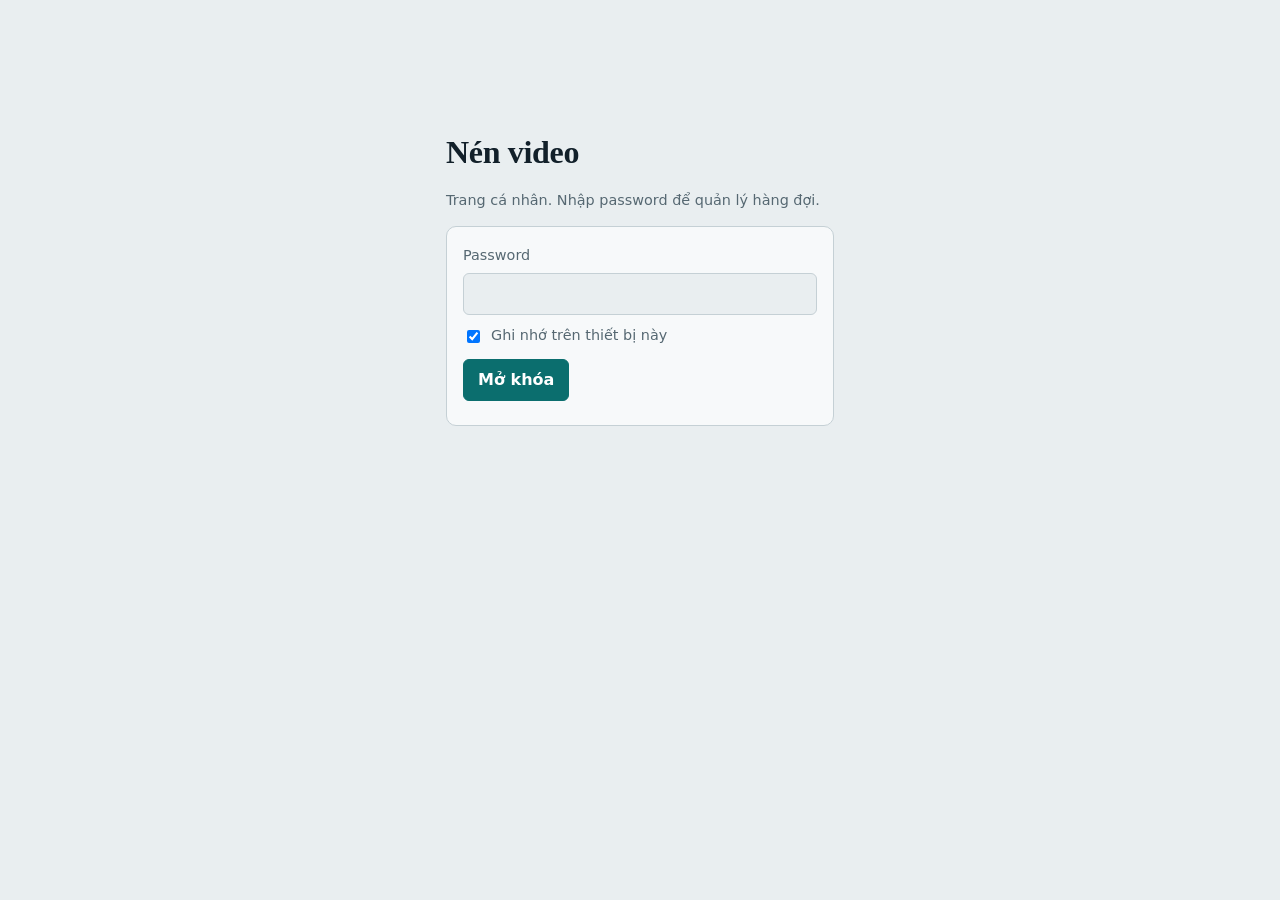
==== docs/index.html @ 37a422a2 "Add files via upload" ====
<!doctype html>
<html lang="vi">
<head>
<meta charset="utf-8">
<meta name="viewport" content="width=device-width, initial-scale=1">
<!-- connect-src: nếu Worker dùng tên miền riêng, thay https://*.workers.dev bằng đúng địa chỉ Worker -->
<meta http-equiv="Content-Security-Policy" content="default-src 'none'; script-src 'self'; style-src 'unsafe-inline'; connect-src https://*.workers.dev; img-src data:; base-uri 'none'; form-action 'none'">
<meta name="color-scheme" content="light dark">
<title>Nén video</title>
<style>
:root{--bg:#e9eef0;--surface:#f7f9fa;--ink:#12202a;--mute:#566872;--line:#c5d0d5;--accent:#0b6e6e;--on-accent:#fff;--warn:#9a5b00;--bad:#a3261e;--ok:#1d6b3a;--soft:#dde6e9}
@media (prefers-color-scheme:dark){:root{--bg:#0f171c;--surface:#172229;--ink:#e4ecef;--mute:#93a6ae;--line:#2a3a43;--accent:#5cc8c4;--on-accent:#06201f;--warn:#e0a84a;--bad:#ff8f86;--ok:#7bd69a;--soft:#1f2d35}}
*{box-sizing:border-box}
body{margin:0;background:var(--bg);color:var(--ink);font:16px/1.5 system-ui,-apple-system,"Segoe UI",Roboto,sans-serif}
main{max-width:860px;margin:0 auto;padding:20px 16px 96px}
h1,h2{font-family:Georgia,"Times New Roman",serif;font-weight:700;letter-spacing:-.01em;margin:0}
h1{font-size:2rem}h2{font-size:1.3rem;margin-bottom:10px}
header{display:flex;justify-content:space-between;align-items:flex-start;gap:12px;margin-bottom:20px}
header p{margin:4px 0 0;color:var(--mute);max-width:52ch}
section{background:var(--surface);border:1px solid var(--line);border-radius:10px;padding:16px;margin-bottom:16px}
textarea,input,select{font:inherit;color:inherit;background:var(--bg);border:1px solid var(--line);border-radius:6px;padding:8px 10px;max-width:100%}
textarea{width:100%;min-height:92px;resize:vertical}
button{font:inherit;cursor:pointer;border:1px solid var(--line);background:var(--soft);color:var(--ink);border-radius:6px;padding:8px 14px}
button.primary{background:var(--accent);color:var(--on-accent);border-color:var(--accent);font-weight:600}
button.danger{color:var(--bad)}
button:disabled{opacity:.5;cursor:not-allowed}
:focus-visible{outline:3px solid var(--accent);outline-offset:2px}
.row{display:flex;flex-wrap:wrap;gap:8px;align-items:center}
.grow{flex:1}
.muted{color:var(--mute);font-size:.9rem}
.badge{display:inline-block;font-size:.8rem;font-weight:600;padding:1px 8px;border-radius:99px;background:var(--soft);border:1px solid var(--line)}
.badge.exp{color:var(--warn);border-color:var(--warn)}
.item{border:1px solid var(--line);border-left:5px solid var(--accent);border-radius:8px;padding:10px 12px;margin-top:10px;background:var(--bg)}
.item.failed{border-left-color:var(--bad)}.item.err{border-left-color:var(--warn)}
.item .ref{word-break:break-all}
.chips{display:flex;flex-wrap:wrap;gap:6px;margin-top:6px}
.chips span{font-size:.8rem;color:var(--mute);background:var(--soft);padding:1px 8px;border-radius:4px}
.opts{display:grid;grid-template-columns:repeat(auto-fit,minmax(150px,1fr));gap:8px;margin-top:8px}
.opts label{display:flex;flex-direction:column;font-size:.8rem;color:var(--mute);gap:2px}
.msg{margin:8px 0 0;font-size:.9rem}.msg.bad{color:var(--bad)}.msg.warn{color:var(--warn)}.msg.ok{color:var(--ok)}
details summary{cursor:pointer;color:var(--accent);margin-top:6px}
#lock{max-width:420px;margin:12vh auto}
#savebar{position:fixed;left:0;right:0;bottom:0;background:var(--surface);border-top:1px solid var(--line);padding:10px 16px;display:none}
#savebar .in{max-width:860px;margin:0 auto;display:flex;gap:10px;align-items:center;justify-content:space-between}
a{color:var(--accent)}
.sr{position:absolute;left:-9999px}
@media (prefers-reduced-motion:no-preference){.item{transition:border-color .2s}}
</style>
</head>
<body>
<main id="lock" hidden>
  <h1>Nén video</h1>
  <p class="muted">Trang cá nhân. Nhập password để quản lý hàng đợi.</p>
  <section>
    <label for="pw" class="muted">Password</label>
    <input id="pw" type="password" autocomplete="current-password" style="width:100%;margin:6px 0 10px">
    <label class="row muted"><input id="remember" type="checkbox" checked> Ghi nhớ trên thiết bị này</label>
    <div class="row" style="margin-top:12px"><button id="login" class="primary">Mở khóa</button></div>
    <p id="lockmsg" class="msg" role="alert"></p>
  </section>
</main>

<main id="app" hidden>
  <header>
    <div>
      <h1>Nén video</h1>
      <p>Dán link, chọn mức nén, lưu vào hàng đợi. GitHub Actions sẽ nén và đưa kết quả lên Release.</p>
    </div>
    <button id="logout">Đăng xuất</button>
  </header>

  <section>
    <h2>Thêm link</h2>
    <label for="links" class="sr">Link video, mỗi dòng một link</label>
    <textarea id="links" placeholder="Mỗi dòng một link (Google Drive, Dropbox, pCloud, GitHub, Hugging Face, Internet Archive…)" spellcheck="false"></textarea>
    <div id="preview"></div>
    <details id="defaults"><summary>Tuỳ chọn cho mục mới</summary><div id="defopts"></div>
      <div class="row" style="margin-top:8px"><button id="applyall">Áp dụng cho tất cả nháp</button></div></details>
    <div class="row" style="margin-top:10px"><button id="adddraft" class="primary">Thêm vào nháp</button></div>
  </section>

  <section>
    <h2>Nháp <span id="draftcount" class="muted"></span></h2>
    <p class="muted" style="margin-top:0">Nháp chỉ nằm trong trình duyệt này. Bấm "Lưu vào hàng đợi" mới gửi đi.</p>
    <div id="drafts"></div>
    <div id="saveresult"></div>
  </section>

  <section>
    <div class="row"><h2 class="grow">Hàng đợi</h2><button id="refresh">Làm mới</button><button id="runnow" class="primary">Chạy ngay</button></div>
    <p id="qsummary" class="muted"></p>
    <div id="queue"></div>
    <p id="qmsg" class="msg" role="status"></p>
  </section>

  <section>
    <div class="row"><h2 class="grow">Trạng thái</h2><button id="refstatus">Làm mới</button></div>
    <div id="runs"></div>
    <h2 style="margin-top:16px">Video đã nén</h2>
    <div id="releases"></div>
  </section>
</main>

<div id="savebar"><div class="in"><span id="savetext"></span><button id="save" class="primary">Lưu vào hàng đợi</button></div></div>
<script type="module" src="app.js"></script>
</body>
</html>
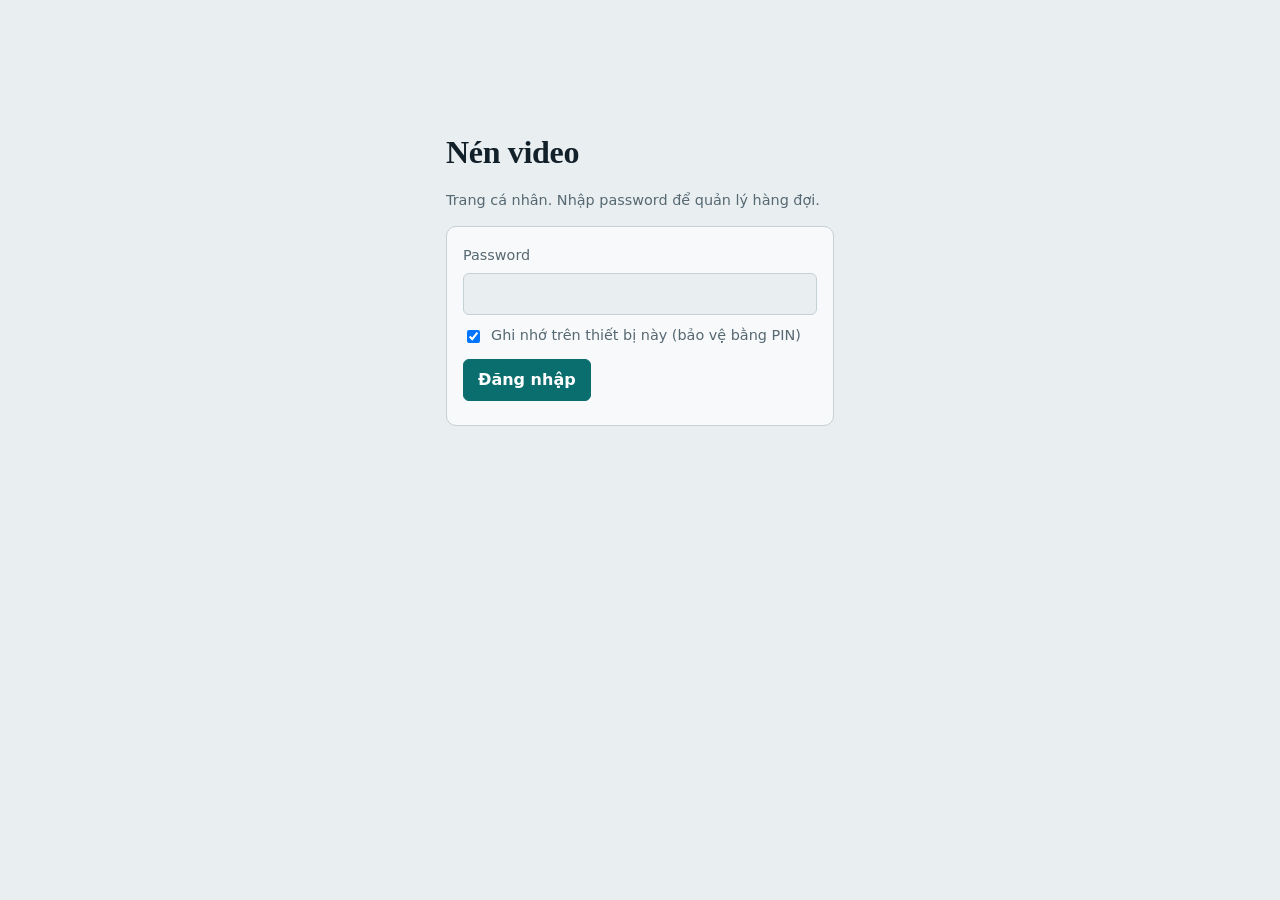
==== commit 7e3e99e6: "Add files via upload" ====
--- a/docs/index.html
+++ b/docs/index.html
@@ -44,6 +44,11 @@
 #savebar .in{max-width:860px;margin:0 auto;display:flex;gap:10px;align-items:center;justify-content:space-between}
 a{color:var(--accent)}
 .sr{position:absolute;left:-9999px}
+.item.dirty{border-left-color:var(--warn)}
+.vid{border-top:1px solid var(--line);margin-top:8px;padding-top:6px}
+.filerow .tag{min-width:6.5em}.filerow a{word-break:break-all}
+.pin{letter-spacing:.4em;text-align:center;font-size:1.4rem;width:100%;margin:6px 0 10px}
+[hidden]{display:none!important}
 @media (prefers-reduced-motion:no-preference){.item{transition:border-color .2s}}
 </style>
 </head>
@@ -54,9 +59,33 @@
   <section>
     <label for="pw" class="muted">Password</label>
     <input id="pw" type="password" autocomplete="current-password" style="width:100%;margin:6px 0 10px">
-    <label class="row muted"><input id="remember" type="checkbox" checked> Ghi nhớ trên thiết bị này</label>
-    <div class="row" style="margin-top:12px"><button id="login" class="primary">Mở khóa</button></div>
+    <label class="row muted"><input id="remember" type="checkbox" checked> Ghi nhớ trên thiết bị này (bảo vệ bằng PIN)</label>
+    <div class="row" style="margin-top:12px"><button id="login" class="primary">Đăng nhập</button></div>
     <p id="lockmsg" class="msg" role="alert"></p>
+  </section>
+</main>
+
+<main id="pinlock" hidden>
+  <h1>Nén video</h1>
+  <p class="muted">Nhập PIN để mở khoá trên thiết bị này.</p>
+  <section>
+    <label for="pin" class="muted">PIN (4–6 chữ số)</label>
+    <input id="pin" class="pin" type="password" inputmode="numeric" autocomplete="off" maxlength="6" pattern="[0-9]*">
+    <div class="row"><button id="unlock" class="primary">Mở khoá</button><button id="forgot">Quên PIN / đăng nhập bằng password</button></div>
+    <p id="pinmsg" class="msg" role="alert"></p>
+  </section>
+</main>
+
+<main id="pinset" hidden>
+  <h1>Đặt PIN</h1>
+  <p class="muted">PIN mã hoá password đã nhớ trên máy này và phải nhập mỗi lần vào trang. Nên dùng 6 chữ số.</p>
+  <section>
+    <label for="pin1" class="muted">PIN mới (4–6 chữ số)</label>
+    <input id="pin1" class="pin" type="password" inputmode="numeric" autocomplete="off" maxlength="6" pattern="[0-9]*">
+    <label for="pin2" class="muted">Nhập lại PIN</label>
+    <input id="pin2" class="pin" type="password" inputmode="numeric" autocomplete="off" maxlength="6" pattern="[0-9]*">
+    <div class="row"><button id="savepin" class="primary">Lưu PIN</button><button id="cancelpin">Quay lại</button></div>
+    <p id="pinsetmsg" class="msg" role="alert"></p>
   </section>
 </main>
 
@@ -64,9 +93,9 @@
   <header>
     <div>
       <h1>Nén video</h1>
-      <p>Dán link, chọn mức nén, lưu vào hàng đợi. GitHub Actions sẽ nén và đưa kết quả lên Release.</p>
+      <p>Dán link, chọn mức nén, lưu vào hàng đợi, rồi bấm <strong>Chạy ngay</strong>. Lưu chỉ lưu, không tự chạy. GitHub Actions sẽ nén và đưa kết quả lên Release.</p>
     </div>
-    <button id="logout">Đăng xuất</button>
+    <div class="row"><button id="lockbtn" hidden>Khoá</button><button id="logout">Đăng xuất</button></div>
   </header>
 
   <section>
@@ -74,14 +103,14 @@
     <label for="links" class="sr">Link video, mỗi dòng một link</label>
     <textarea id="links" placeholder="Mỗi dòng một link (Google Drive, Dropbox, pCloud, GitHub, Hugging Face, Internet Archive…)" spellcheck="false"></textarea>
     <div id="preview"></div>
-    <details id="defaults"><summary>Tuỳ chọn cho mục mới</summary><div id="defopts"></div>
+    <details id="defaults"><summary>Tuỳ chọn cho mục mới (được nhớ trên thiết bị này)</summary><div id="defopts"></div>
       <div class="row" style="margin-top:8px"><button id="applyall">Áp dụng cho tất cả nháp</button></div></details>
     <div class="row" style="margin-top:10px"><button id="adddraft" class="primary">Thêm vào nháp</button></div>
   </section>
 
   <section>
     <h2>Nháp <span id="draftcount" class="muted"></span></h2>
-    <p class="muted" style="margin-top:0">Nháp chỉ nằm trong trình duyệt này. Bấm "Lưu vào hàng đợi" mới gửi đi.</p>
+    <p class="muted" style="margin-top:0">Nháp chỉ nằm trong trình duyệt này. "Lưu vào hàng đợi" chỉ lưu, chưa chạy; muốn chạy hãy bấm "Chạy ngay" ở mục Hàng đợi.</p>
     <div id="drafts"></div>
     <div id="saveresult"></div>
   </section>
@@ -89,6 +118,12 @@
   <section>
     <div class="row"><h2 class="grow">Hàng đợi</h2><button id="refresh">Làm mới</button><button id="runnow" class="primary">Chạy ngay</button></div>
     <p id="qsummary" class="muted"></p>
+    <div class="row">
+      <button id="saveall" class="primary" disabled>Lưu tất cả thay đổi</button>
+      <button id="discard" hidden>Bỏ thay đổi</button>
+      <button id="applyq" disabled>Áp dụng tuỳ chọn mặc định cho cả hàng chờ</button>
+    </div>
+    <p class="muted">Sửa tuỳ chọn nhiều mục rồi lưu một lần. Chưa lưu thì không có gì thay đổi trên GitHub.</p>
     <div id="queue"></div>
     <p id="qmsg" class="msg" role="status"></p>
   </section>
@@ -96,7 +131,7 @@
   <section>
     <div class="row"><h2 class="grow">Trạng thái</h2><button id="refstatus">Làm mới</button></div>
     <div id="runs"></div>
-    <h2 style="margin-top:16px">Video đã nén</h2>
+    <div class="row" style="margin-top:16px"><h2 class="grow">Video đã nén</h2><a id="catlink" href="#" target="_blank" rel="noopener" hidden>Mở mục lục</a></div>
     <div id="releases"></div>
   </section>
 </main>
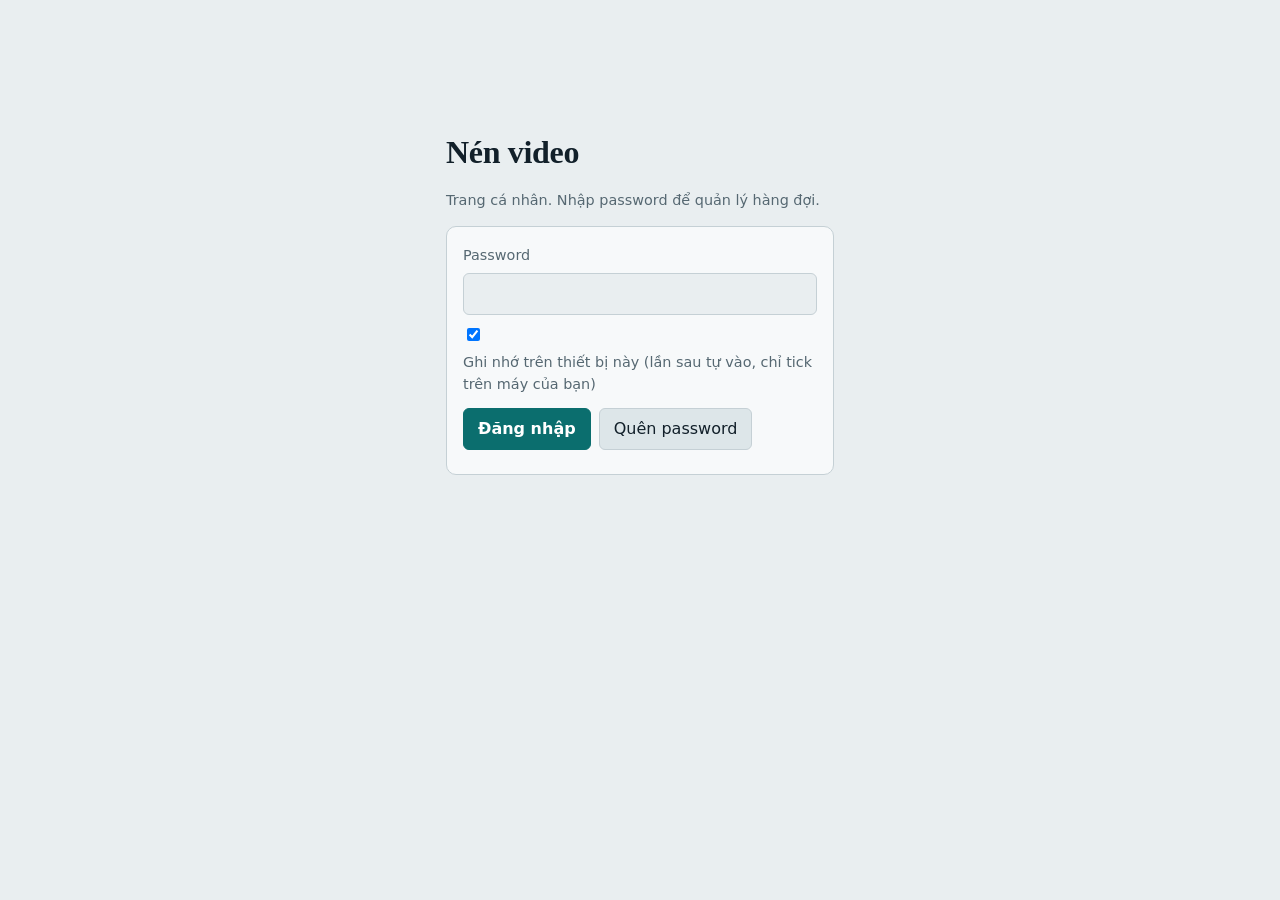
==== commit aa92976a: "Add files via upload" ====
--- a/docs/index.html
+++ b/docs/index.html
@@ -59,33 +59,20 @@
   <section>
     <label for="pw" class="muted">Password</label>
     <input id="pw" type="password" autocomplete="current-password" style="width:100%;margin:6px 0 10px">
-    <label class="row muted"><input id="remember" type="checkbox" checked> Ghi nhớ trên thiết bị này (bảo vệ bằng PIN)</label>
-    <div class="row" style="margin-top:12px"><button id="login" class="primary">Đăng nhập</button></div>
+    <label class="row muted"><input id="remember" type="checkbox" checked> Ghi nhớ trên thiết bị này (lần sau tự vào, chỉ tick trên máy của bạn)</label>
+    <div class="row" style="margin-top:12px"><button id="login" class="primary">Đăng nhập</button><button id="forgot">Quên password</button></div>
     <p id="lockmsg" class="msg" role="alert"></p>
   </section>
 </main>
 
 <main id="pinlock" hidden>
   <h1>Nén video</h1>
-  <p class="muted">Nhập PIN để mở khoá trên thiết bị này.</p>
+  <p class="muted">Nhập PIN dự phòng (lưu ở Cloudflare, dùng được từ mọi máy). Vào bằng PIN chỉ có hiệu lực trong phiên này: lần sau mở trang vẫn hỏi password.</p>
   <section>
-    <label for="pin" class="muted">PIN (4–6 chữ số)</label>
-    <input id="pin" class="pin" type="password" inputmode="numeric" autocomplete="off" maxlength="6" pattern="[0-9]*">
-    <div class="row"><button id="unlock" class="primary">Mở khoá</button><button id="forgot">Quên PIN / đăng nhập bằng password</button></div>
+    <label for="pin" class="muted">PIN</label>
+    <input id="pin" class="pin" type="password" inputmode="numeric" autocomplete="off" maxlength="12" pattern="[0-9]*">
+    <div class="row"><button id="unlock" class="primary">Vào bằng PIN</button><button id="backpw">Quay lại nhập password</button></div>
     <p id="pinmsg" class="msg" role="alert"></p>
-  </section>
-</main>
-
-<main id="pinset" hidden>
-  <h1>Đặt PIN</h1>
-  <p class="muted">PIN mã hoá password đã nhớ trên máy này và phải nhập mỗi lần vào trang. Nên dùng 6 chữ số.</p>
-  <section>
-    <label for="pin1" class="muted">PIN mới (4–6 chữ số)</label>
-    <input id="pin1" class="pin" type="password" inputmode="numeric" autocomplete="off" maxlength="6" pattern="[0-9]*">
-    <label for="pin2" class="muted">Nhập lại PIN</label>
-    <input id="pin2" class="pin" type="password" inputmode="numeric" autocomplete="off" maxlength="6" pattern="[0-9]*">
-    <div class="row"><button id="savepin" class="primary">Lưu PIN</button><button id="cancelpin">Quay lại</button></div>
-    <p id="pinsetmsg" class="msg" role="alert"></p>
   </section>
 </main>
 
@@ -95,8 +82,23 @@
       <h1>Nén video</h1>
       <p>Dán link, chọn mức nén, lưu vào hàng đợi, rồi bấm <strong>Chạy ngay</strong>. Lưu chỉ lưu, không tự chạy. GitHub Actions sẽ nén và đưa kết quả lên Release.</p>
     </div>
-    <div class="row"><button id="lockbtn" hidden>Khoá</button><button id="logout">Đăng xuất</button></div>
+    <div class="row"><button id="logout">Đăng xuất</button></div>
   </header>
+  <p id="authnote" class="msg warn" hidden></p>
+
+  <section id="pinsec">
+    <details>
+      <summary>PIN dự phòng (khi quên password)</summary>
+      <p id="pinstate" class="muted"></p>
+      <p class="muted">PIN lưu ở Cloudflare nên máy nào cũng dùng được. Chỉ dùng khi quên password: bấm "Quên password" ở màn hình đăng nhập rồi nhập PIN. PIN không được nhớ trên máy và không đổi được PIN khác. Nên dùng 6 số trở lên.</p>
+      <label for="pin1" class="muted">PIN mới (4–12 chữ số)</label>
+      <input id="pin1" class="pin" type="password" inputmode="numeric" autocomplete="off" maxlength="12" pattern="[0-9]*">
+      <label for="pin2" class="muted">Nhập lại PIN</label>
+      <input id="pin2" class="pin" type="password" inputmode="numeric" autocomplete="off" maxlength="12" pattern="[0-9]*">
+      <div class="row"><button id="savepin" class="primary">Lưu PIN</button><button id="delpin" class="danger" hidden>Xoá PIN</button></div>
+      <p id="pinsetmsg" class="msg" role="status"></p>
+    </details>
+  </section>
 
   <section>
     <h2>Thêm link</h2>
